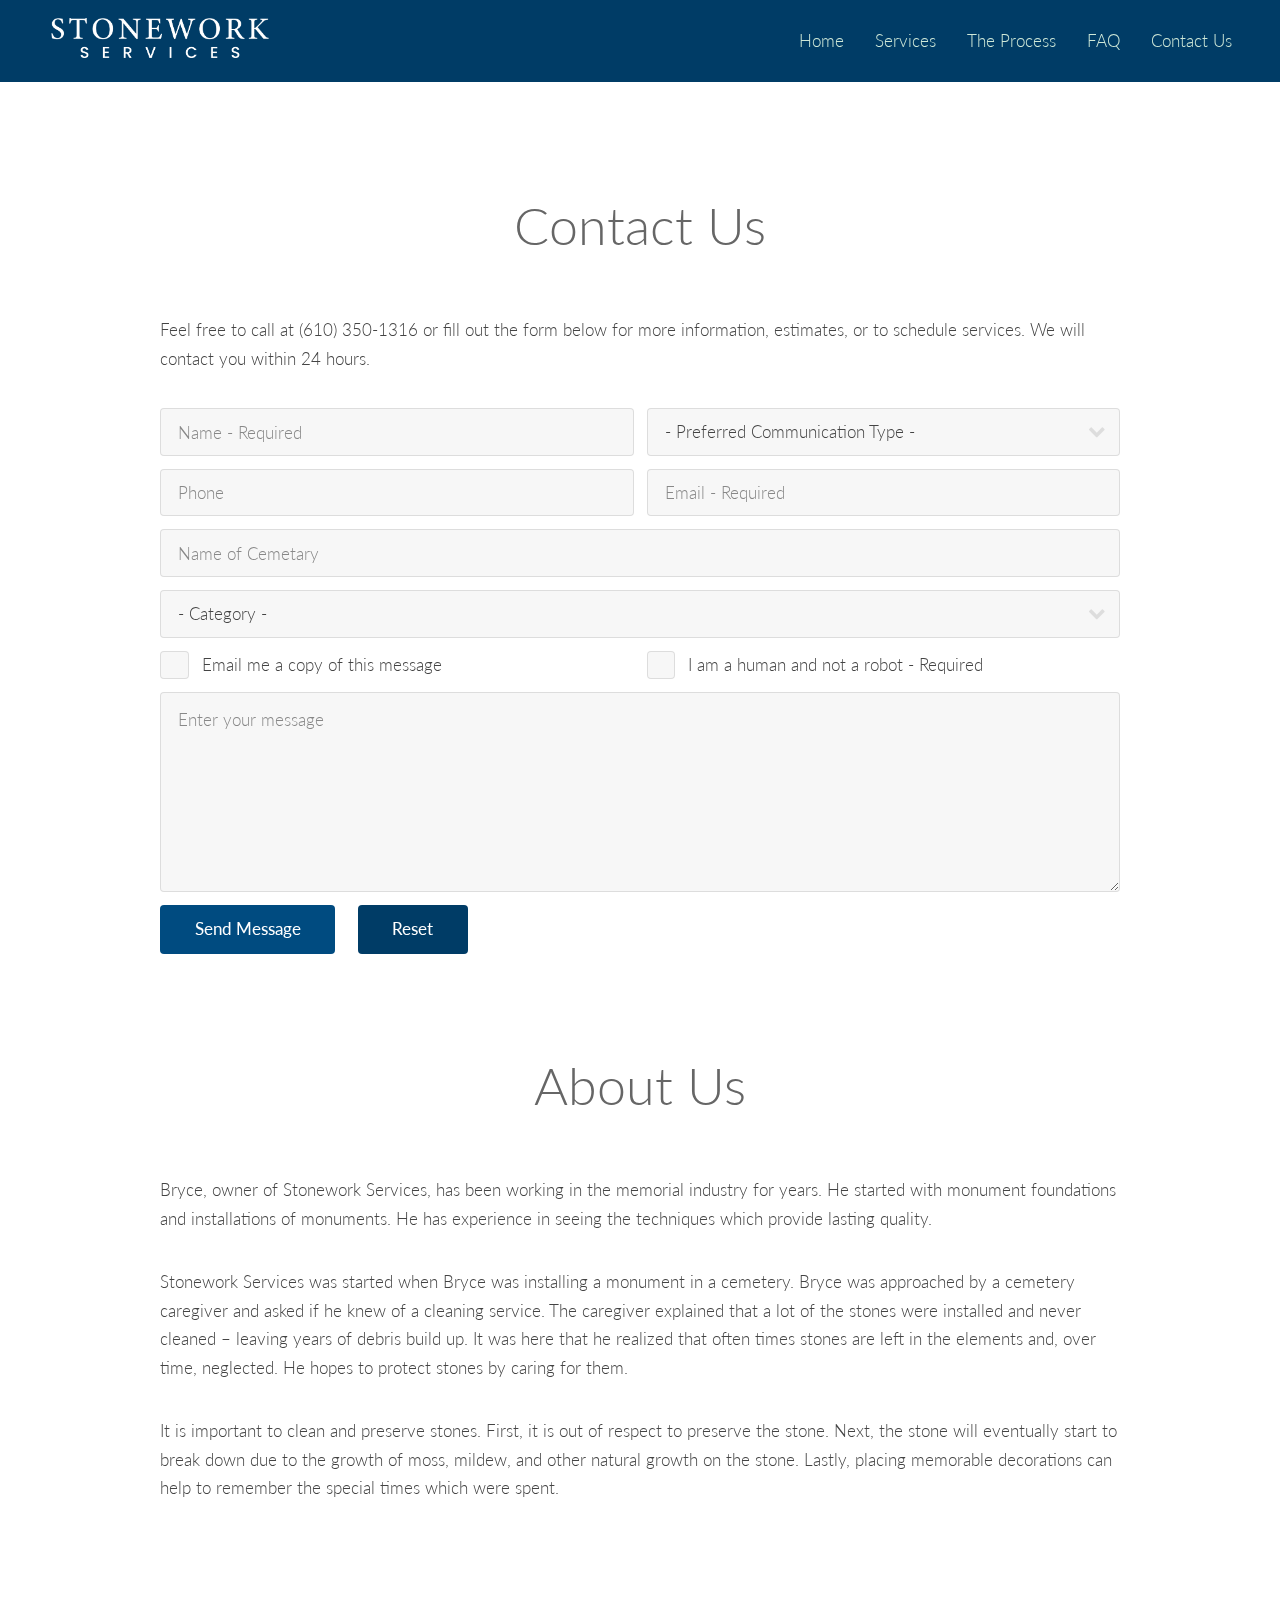
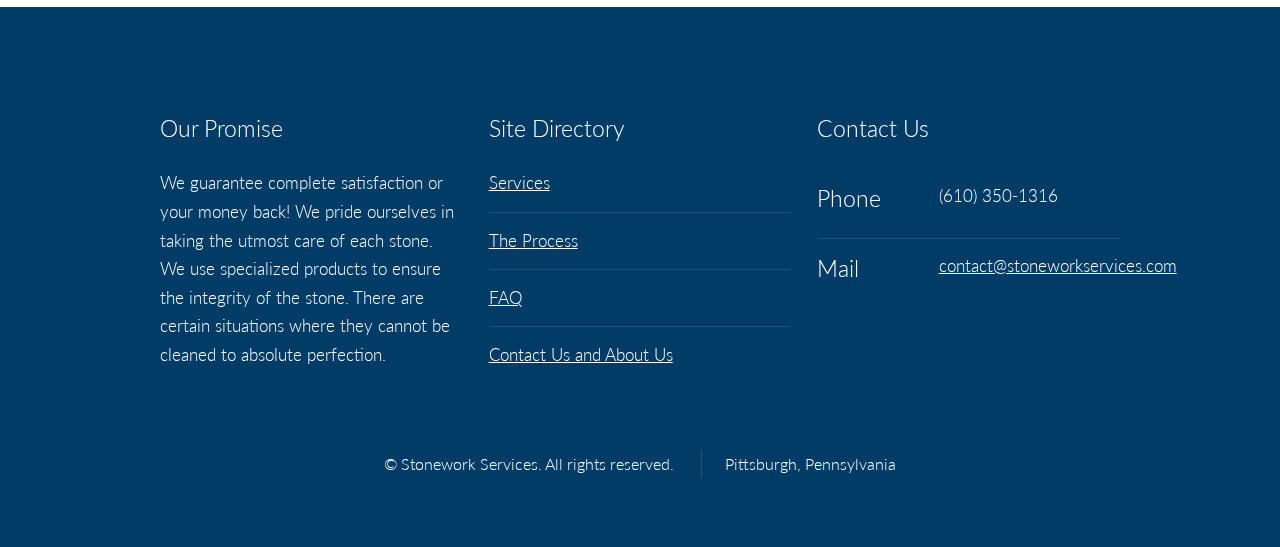
==== contact.html @ 30cb2e9d "Update contact.html" ====
<!DOCTYPE html>
<!--
	Interphase by TEMPLATED
	templated.co @templatedco
	Released for free under the Creative Commons Attribution 3.0 license (templated.co/license)
-->
<html lang="en">
	<head>
		<meta charset="UTF-8">
		<title>Stonework Services</title>
		<meta http-equiv="content-type" content="text/html; charset=utf-8" />
		<meta name="description" content="" />
		<meta name="keywords" content="" />
		<!--[if lte IE 8]><script src="css/ie/html5shiv.js"></script><![endif]-->
		<script src="js/jquery.min.js"></script>
		<script src="js/skel.min.js"></script>
		<script src="js/skel-layers.min.js"></script>
		<script src="js/init.js"></script>
		<noscript>
			<link rel="stylesheet" href="css/skel.css" />
			<link rel="stylesheet" href="css/style.css" />
			<link rel="stylesheet" href="css/style-xlarge.css" />
		</noscript>
		<!--[if lte IE 8]><link rel="stylesheet" href="css/ie/v8.css" /><![endif]-->
		
		<link rel="apple-touch-icon" sizes="180x180" href="/apple-touch-icon.png">
		<link rel="icon" type="image/png" sizes="32x32" href="/favicon-32x32.png">
		<link rel="icon" type="image/png" sizes="16x16" href="/favicon-16x16.png">
		<link rel="manifest" href="/site.webmanifest">
		<link rel="mask-icon" href="/safari-pinned-tab.svg" color="#5bbad5">
		<meta name="msapplication-TileColor" content="#da532c">
		<meta name="theme-color" content="#666666">
		
	</head>
	<body>

		<!-- Header -->
			<header id="header">
				<img class="image header" src="images/logo.png" alt="" />
				<nav id="nav">
					<ul>
						<li><a href="index.html">Home</a></li>
						<li><a href="services.html">Services</a></li>
						<li><a href="theprocess.html">The Process</a></li>
						<li><a href="faq.html">FAQ</a></li>
						<li><a href="contact.html">Contact Us</a></li>
					</ul>
				</nav>
			</header>


		<!-- Main -->
			<section id="main" class="wrapper">
				<div class="container">

					<header class="major">
						<h2>Contact Us</h2>
					</header>
					
					<p>Feel free to call at (610) 350-1316 or fill out the form below for more information, estimates, or to schedule services. We will contact you within 24 hours.</p>

					<section>
							<form action="https://submit-form.com/T52krwgD38Cz8SvROWW5u" method="POST">
								<input
									type="hidden"
									name="_redirect"
									value="http://stoneworkservices.com/formsubmit.html"
								</>
								<div class="row uniform 50%">
									<div class="6u 12u$(xsmall)">
										<input type="text" name="name" id="name" value="" placeholder="Name - Required" required>
									</div>
									<div class="6u 12u$(xsmall)">
										<div class="select-wrapper">
											<select name="contactselect" id="contactselect">
												<option value="">- Preferred Communication Type -</option>
												<option value="1">Phone</option>
												<option value="1">Email</option>
											</select>
										</div>
									</div>
									<div class="6u 12u$(xsmall)">
										<input type="text" name="phone" id="phone" value="" placeholder="Phone"/>
									</div>
									<div class="6u$ 12u$(xsmall)">
										<input type="email" name="email" id="email" value="" placeholder="Email - Required" required>
									</div>
									<div class="12u$">
										<input type="text" name="location" id="location" value="" placeholder="Name of Cemetary">
									</div>
									<div class="12u$">
										<div class="select-wrapper">
											<select name="category" id="category">
												<option value="">- Category -</option>
												<option value="General Cleaning">General Cleaning</option>
												<option value="General Cleaning and Maintenance">Marker and Flag</option>
												<option value="Decorative">Stick Flag Installation</option>
												<option value="Veteran Special">Flower Decoration</option>
												<option value="Veteran Special">Cemetary Cleaning Services</option>
												<option value="Other">Other</option>
											</select>
										</div>
									</div>
									<div class="6u 12u$(small)">
										<input type="checkbox" id="copy" name="copy">
										<label for="copy">Email me a copy of this message</label>
									</div>
									<div class="6u$ 12u$(small)">
										<input type="checkbox" id="human" name="human" required>
										<label for="human">I am a human and not a robot - Required</label>
									</div>
									<div class="12u$">
										<textarea name="message" id="message" placeholder="Enter your message" rows="6"></textarea>
									</div>
									<div class="12u$">
										<ul class="actions">
											<li><input type="submit" value="Send Message" class="special" /></li>
											<li><input type="reset" value="Reset" /></li>
										</ul>
									</div>
								</div>
							</form>
						</section>
					
					<br><br>
					
					<header class="major">
						<h2>About Us</h2>
					</header>
					
					<p>Bryce, owner of Stonework Services, has been working in the memorial industry for years. He started with monument foundations and installations of monuments. He has experience in seeing the techniques which provide lasting quality.</p>
					<p>Stonework Services was started when Bryce was installing a monument in a cemetery. Bryce was approached by a cemetery caregiver and asked if he knew of a cleaning service. The caregiver explained that a lot of the stones were installed and never cleaned – leaving years of debris build up. It was here that he realized that often times stones are left in the elements and, over time, neglected. He hopes to protect stones by caring for them.</p>
					<p>It is important to clean and preserve stones. First, it is out of respect to preserve the stone. Next, the stone will eventually start to break down due to the growth of moss, mildew, and other natural growth on the stone. Lastly, placing memorable decorations can help to remember the special times which were spent.</p>
				</div>
			</section>

		<!-- Footer -->
			<footer id="footer">
				<div class="container">
					<div class="row">
						<section class="4u 6u(medium) 12u$(small)">
							<h3>Our Promise</h3>
							<p>We guarantee complete satisfaction or your money back! We pride ourselves in taking the utmost care of each stone. We use specialized products to ensure the integrity of the stone. There are certain situations where they cannot be cleaned to absolute perfection.</p>
						</section>
						<section class="4u 6u$(medium) 12u$(small)">
							<h3>Site Directory</h3>
							<ul class="alt">
								<li><a href="services.html">Services</a></li>
								<li><a href="theprocess.html">The Process</a></li>
								<li><a href="faq.html">FAQ</a></li>
								<li><a href="contact.html">Contact Us and About Us</a></li>
							</ul>
						</section>
						<section class="4u$ 12u$(medium) 12u$(small)">
							<h3>Contact Us</h3>
							<ul class="tabular">
								<li>
									<h3>Phone</h3>
									(610) 350-1316
								</li>							
								<li>
									<h3>Mail</h3>
									<a href="#">contact@stoneworkservices.com</a>
								</li>
							</ul>
						</section>
					</div>
					<ul class="copyright">
						<li>&copy; Stonework Services. All rights reserved.</li>
						<li>Pittsburgh, Pennsylvania</li>
					</ul>
				</div>
			</footer>

	</body>
</html>
---- css/skel.css ----
/* Resets (http://meyerweb.com/eric/tools/css/reset/ | v2.0 | 20110126 | License: none (public domain)) */

	html,body,div,span,applet,object,iframe,h1,h2,h3,h4,h5,h6,p,blockquote,pre,a,abbr,acronym,address,big,cite,code,del,dfn,em,img,ins,kbd,q,s,samp,small,strike,strong,sub,sup,tt,var,b,u,i,center,dl,dt,dd,ol,ul,li,fieldset,form,label,legend,table,caption,tbody,tfoot,thead,tr,th,td,article,aside,canvas,details,embed,figure,figcaption,footer,header,hgroup,menu,nav,output,ruby,section,summary,time,mark,audio,video{margin:0;padding:0;border:0;font-size:100%;font:inherit;vertical-align:baseline;}article,aside,details,figcaption,figure,footer,header,hgroup,menu,nav,section{display:block;}body{line-height:1;}ol,ul{list-style:none;}blockquote,q{quotes:none;}blockquote:before,blockquote:after,q:before,q:after{content:'';content:none;}table{border-collapse:collapse;border-spacing:0;}body{-webkit-text-size-adjust:none}

/* Box Model */

	*, *:before, *:after {
		-moz-box-sizing: border-box;
		-webkit-box-sizing: border-box;
		box-sizing: border-box;
	}

/* Container */

	body {
		/* min-width: (containers) */
		min-width: 1200px;
	}

	.container {
		margin-left: auto;
		margin-right: auto;

		/* width: (containers) */
		width: 1200px;
	}

	/* Modifiers */

		/* 125% */
			.container.\31 25\25 {
				width: 100%;

				/* max-width: (containers * 1.25) */
				max-width: 1500px;

				/* min-width: (containers) */
				min-width: 1200px;
			}

		/* 75% */
			.container.\37 5\25 {

				/* width: (containers * 0.75) */
				width: 900px;

			}

		/* 50% */
			.container.\35 0\25 {

				/* width: (containers * 0.50) */
				width: 600px;

			}

		/* 25% */
			.container.\32 5\25 {

				/* width: (containers * 0.25) */
				width: 300px;

			}

/* Grid */

	.row {
		border-bottom: solid 1px transparent;
	}

	.row > * {
		float: left;
	}

	.row:after, .row:before {
		content: '';
		display: block;
		clear: both;
		height: 0;
	}

	.row.uniform > * > :first-child {
		margin-top: 0;
	}

	.row.uniform > * > :last-child {
		margin-bottom: 0;
	}

	/* Gutters */

		/* Normal */

			.row > * {
				/* padding: (gutters.horizontal) 0 0 (gutters.vertical) */
				padding: 0 0 0 2em;
			}

			.row {
				/* margin: -(gutters.horizontal) 0 0 -(gutters.vertical) */
				margin: 0 0 0 -2em;
			}

			.row.uniform > * {
				/* padding: (gutters.vertical) 0 0 (gutters.vertical) */
				padding: 2em 0 0 2em;
			}

			.row.uniform {
				/* margin: -(gutters.vertical) 0 0 -(gutters.vertical) */
				margin: -2em 0 0 -2em;
			}

		/* 200% */

			.row.\32 00\25 > * {
				/* padding: (gutters.horizontal) 0 0 (gutters.vertical) */
				padding: 0 0 0 4em;
			}

			.row.\32 00\25 {
				/* margin: -(gutters.horizontal) 0 0 -(gutters.vertical) */
				margin: 0 0 0 -4em;
			}

			.row.uniform.\32 00\25 > * {
				/* padding: (gutters.vertical) 0 0 (gutters.vertical) */
				padding: 4em 0 0 4em;
			}

			.row.uniform.\32 00\25 {
				/* margin: -(gutters.vertical) 0 0 -(gutters.vertical) */
				margin: -4em 0 0 -4em;
			}

		/* 150% */

			.row.\31 50\25 > * {
				/* padding: (gutters.horizontal) 0 0 (gutters.vertical) */
				padding: 0 0 0 1.5em;
			}

			.row.\31 50\25 {
				/* margin: -(gutters.horizontal) 0 0 -(gutters.vertical) */
				margin: 0 0 0 -1.5em;
			}

			.row.uniform.\31 50\25 > * {
				/* padding: (gutters.vertical) 0 0 (gutters.vertical) */
				padding: 1.5em 0 0 1.5em;
			}

			.row.uniform.\31 50\25 {
				/* margin: -(gutters.vertical) 0 0 -(gutters.vertical) */
				margin: -1.5em 0 0 -1.5em;
			}

		/* 50% */

			.row.\35 0\25 > * {
				/* padding: (gutters.horizontal) 0 0 (gutters.vertical) */
				padding: 0 0 0 1em;
			}

			.row.\35 0\25 {
				/* margin: -(gutters.horizontal) 0 0 -(gutters.vertical) */
				margin: 0 0 0 -1em;
			}

			.row.uniform.\35 0\25 > * {
				/* padding: (gutters.vertical) 0 0 (gutters.vertical) */
				padding: 1em 0 0 1em;
			}

			.row.uniform.\35 0\25 {
				/* margin: -(gutters.vertical) 0 0 -(gutters.vertical) */
				margin: -1em 0 0 -1em;
			}

		/* 25% */

			.row.\32 5\25 > * {
				/* padding: (gutters.horizontal) 0 0 (gutters.vertical) */
				padding: 0 0 0 0.5em;
			}

			.row.\32 5\25 {
				/* margin: -(gutters.horizontal) 0 0 -(gutters.vertical) */
				margin: 0 0 0 -0.5em;
			}

			.row.uniform.\32 5\25 > * {
				/* padding: (gutters.vertical) 0 0 (gutters.vertical) */
				padding: 0.5em 0 0 0.5em;
			}

			.row.uniform.\32 5\25 {
				/* margin: -(gutters.vertical) 0 0 -(gutters.vertical) */
				margin: -0.5em 0 0 -0.5em;
			}

		/* 0% */

			.row.\30 \25 > * {
				/* padding: (gutters.horizontal) 0 0 (gutters.vertical) */
				padding: 0;
			}

			.row.\30 \25 {
				/* margin: -(gutters.horizontal) 0 0 -(gutters.vertical) */
				margin: 0;
			}

	/* Cells */

		.\31 2u, .\31 2u\24, .\31 2u\28 1\29, .\31 2u\24\28 1\29 { width: 100%; clear: none; }
		.\31 1u, .\31 1u\24, .\31 1u\28 1\29, .\31 1u\24\28 1\29 { width: 91.6666666667%; clear: none; }
		.\31 0u, .\31 0u\24, .\31 0u\28 1\29, .\31 0u\24\28 1\29 { width: 83.3333333333%; clear: none; }
		.\39 u, .\39 u\24, .\39 u\28 1\29, .\39 u\24\28 1\29 { width: 75%; clear: none; }
		.\38 u, .\38 u\24, .\38 u\28 1\29, .\38 u\24\28 1\29 { width: 66.6666666667%; clear: none; }
		.\37 u, .\37 u\24, .\37 u\28 1\29, .\37 u\24\28 1\29 { width: 58.3333333333%; clear: none; }
		.\36 u, .\36 u\24, .\36 u\28 1\29, .\36 u\24\28 1\29 { width: 50%; clear: none; }
		.\35 u, .\35 u\24, .\35 u\28 1\29, .\35 u\24\28 1\29 { width: 41.6666666667%; clear: none; }
		.\34 u, .\34 u\24, .\34 u\28 1\29, .\34 u\24\28 1\29 { width: 33.3333333333%; clear: none; }
		.\33 u, .\33 u\24, .\33 u\28 1\29, .\33 u\24\28 1\29 { width: 25%; clear: none; }
		.\32 u, .\32 u\24, .\32 u\28 1\29, .\32 u\24\28 1\29 { width: 16.6666666667%; clear: none; }
		.\31 u, .\31 u\24, .\31 u\28 1\29, .\31 u\24\28 1\29 { width: 8.3333333333%; clear: none; }

		.\31 2u\24 + *, .\31 2u\24\28 1\29 + *,
		.\31 1u\24 + *, .\31 1u\24\28 1\29 + *,
		.\31 0u\24 + *, .\31 0u\24\28 1\29 + *,
		.\39 u\24 + *, .\39 u\24\28 1\29 + *,
		.\38 u\24 + *, .\38 u\24\28 1\29 + *,
		.\37 u\24 + *, .\37 u\24\28 1\29 + *,
		.\36 u\24 + *, .\36 u\24\28 1\29 + *,
		.\35 u\24 + *, .\35 u\24\28 1\29 + *,
		.\34 u\24 + *, .\34 u\24\28 1\29 + *,
		.\33 u\24 + *, .\33 u\24\28 1\29 + *,
		.\32 u\24 + *, .\32 u\24\28 1\29 + *,
		.\31 u\24  + *,  .\31 u\24\28 1\29 + * {
			clear: left;
		}

		.\-11u { margin-left: 91.6666666667% }
		.\-10u { margin-left: 83.3333333333% }
		.\-9u { margin-left: 75% }
		.\-8u { margin-left: 66.6666666667% }
		.\-7u { margin-left: 58.3333333333% }
		.\-6u { margin-left: 50% }
		.\-5u { margin-left: 41.6666666667% }
		.\-4u { margin-left: 33.3333333333% }
		.\-3u { margin-left: 25% }
		.\-2u { margin-left: 16.6666666667% }
		.\-1u { margin-left: 8.3333333333% }
---- css/style.css ----
@charset "UTF-8";
@import url(font-awesome.min.css);
@import url("http://fonts.googleapis.com/css?family=Lato:300,400");

/*
	Interphase by TEMPLATED
	templated.co @templatedco
	Released for free under the Creative Commons Attribution 3.0 license (templated.co/license)
*/

/* Basic */

	html {
		scroll-behavior: smooth;
	} 
	
	body {
		background: #fff;
	}

	body, input, select, textarea {
		color: #444;
		font-family: "Lato", Helvetica, sans-serif;
		font-size: 15pt;
		font-weight: 300;
		line-height: 1.65em;
	}

	a {
		color: #ffffff;
		text-decoration: underline;
		font-weight: 300;
		
	}

		a:hover {
			text-decoration: none;
		}

	strong, b {
		color: #666;
		font-weight: 400;
	}

	em, i {
		font-style: italic;
	}

	p {
		margin: 0 0 2em 0;
	}

	h1, h2, h3, h4, h5, h6 {
		color: #666;
		font-weight: 300;
		line-height: 1em;
		margin: 0 0 1em 0;
	}

		h1 a, h2 a, h3 a, h4 a, h5 a, h6 a {
			color: inherit;
			text-decoration: none;
		}

	h2 {
		font-size: 1.75em;
		line-height: 1.5em;
	}

	h3 {
		font-size: 1.35em;
		line-height: 1.5em;
	}

	h4 {
		font-size: 1.1em;
		line-height: 1.5em;
	}

	h5 {
		font-size: 0.9em;
		line-height: 1.5em;
	}

	h6 {
		font-size: 0.7em;
		line-height: 1.5em;
	}

	sub {
		font-size: 0.8em;
		position: relative;
		top: 0.5em;
	}

	sup {
		font-size: 0.8em;
		position: relative;
		top: -0.5em;
	}

	hr {
		border: 0;
		border-bottom: medium 1px rgba(144, 144, 144, 0.25);
		margin: 2em 0;
	}

		hr.major {
			margin: 3em 0;
		}

	blockquote {
		border-left: solid 4px rgba(144, 144, 144, 0.25);
		font-style: italic;
		margin: 0 0 2em 0;
		padding: 0.5em 0 0.5em 2em;
	}

	code {
		background: rgba(144, 144, 144, 0.075);
		border-radius: 4px;
		border: solid 1px rgba(144, 144, 144, 0.25);
		font-family: "Courier New", monospace;
		font-size: 0.9em;
		margin: 0 0.25em;
		padding: 0.25em 0.65em;
	}

	pre {
		-webkit-overflow-scrolling: touch;
		font-family: "Courier New", monospace;
		font-size: 0.9em;
		margin: 0 0 2em 0;
	}

		pre code {
			display: block;
			line-height: 1.75em;
			padding: 1em 1.5em;
			overflow-x: auto;
		}

	.align-left {
		text-align: left;
	}

	.align-center {
		text-align: center;
	}

	.align-right {
		text-align: right;
	}
	

/* Section/Article */

	section.special, article.special {
		text-align: center;
	}

	header p {
		position: relative;
		margin: 0 0 1.5em 0;
	}

	header h2 + p {
		font-size: 1.25em;
		margin-top: -1em;
		line-height: 1.5em;
	}

	header h3 + p {
		font-size: 1.1em;
		margin-top: -0.8em;
		line-height: 1.5em;
	}

	header h4 + p,
	header h5 + p,
	header h6 + p {
		font-size: 0.9em;
		margin-top: -0.6em;
		line-height: 1.5em;
	}

	header.major {
		text-align: center;
		margin-bottom: 3em;
	}

		header.major h2 {
			font-size: 3em;
		}

		header.major p {
			border-top: medium double rgba(144, 144, 144, 0.25);
			display: inline-block;
			padding: 2em 2em 0 2em;
		}

/* Form */

	form {
		margin: 0 0 2em 0;
	}

	label {
		color: #666;
		display: block;
		font-size: 0.9em;
		font-weight: 400;
		margin: 0 0 1em 0;
	}

	input[type="text"],
	input[type="password"],
	input[type="email"],
	select,
	textarea {
		-moz-appearance: none;
		-webkit-appearance: none;
		-o-appearance: none;
		-ms-appearance: none;
		appearance: none;
		background: rgba(144, 144, 144, 0.075);
		border-radius: 4px;
		border: none;
		border: solid 1px rgba(144, 144, 144, 0.25);
		color: inherit;
		display: block;
		outline: 0;
		padding: 0 1em;
		text-decoration: none;
		width: 100%;
	}

		input[type="text"]:invalid,
		input[type="password"]:invalid,
		input[type="email"]:invalid,
		select:invalid,
		textarea:invalid {
			box-shadow: none;
		}

		input[type="text"]:focus,
		input[type="password"]:focus,
		input[type="email"]:focus,
		select:focus,
		textarea:focus {
			border-color: #003c66;
			box-shadow: 0 0 0 1px #003c66;
		}

	.select-wrapper {
		text-decoration: none;
		display: block;
		position: relative;
	}

		.select-wrapper:before {
			content: "";
			-moz-osx-font-smoothing: grayscale;
			-webkit-font-smoothing: antialiased;
			font-family: FontAwesome;
			font-style: normal;
			font-weight: normal;
			text-transform: none !important;
		}

		.select-wrapper:before {
			color: rgba(144, 144, 144, 0.25);
			display: block;
			height: 2.75em;
			line-height: 2.75em;
			pointer-events: none;
			position: absolute;
			right: 0;
			text-align: center;
			top: 0;
			width: 2.75em;
		}

		.select-wrapper select::-ms-expand {
			display: none;
		}

	input[type="text"],
	input[type="password"],
	input[type="email"],
	select {
		height: 2.75em;
	}

	textarea {
		padding: 0.75em 1em;
	}

	input[type="checkbox"],
	input[type="radio"] {
		-moz-appearance: none;
		-webkit-appearance: none;
		-o-appearance: none;
		-ms-appearance: none;
		appearance: none;
		display: block;
		float: left;
		margin-right: -2em;
		opacity: 0;
		width: 1em;
		z-index: -1;
	}

		input[type="checkbox"] + label,
		input[type="radio"] + label {
			text-decoration: none;
			color: #444;
			cursor: pointer;
			display: inline-block;
			font-size: 1em;
			font-weight: 300;
			padding-left: 2.4em;
			padding-right: 0.75em;
			position: relative;
		}

			input[type="checkbox"] + label:before,
			input[type="radio"] + label:before {
				-moz-osx-font-smoothing: grayscale;
				-webkit-font-smoothing: antialiased;
				font-family: FontAwesome;
				font-style: normal;
				font-weight: normal;
				text-transform: none !important;
			}

			input[type="checkbox"] + label:before,
			input[type="radio"] + label:before {
				background: rgba(144, 144, 144, 0.075);
				border-radius: 4px;
				border: solid 1px rgba(144, 144, 144, 0.25);
				content: '';
				display: inline-block;
				height: 1.65em;
				left: 0;
				line-height: 1.58125em;
				position: absolute;
				text-align: center;
				top: 0;
				width: 1.65em;
			}

		input[type="checkbox"]:checked + label:before,
		input[type="radio"]:checked + label:before {
			background: #004b80;
			border-color: #004b80;
			color: #ffffff;
			content: '\f00c';
		}

		input[type="checkbox"]:focus + label:before,
		input[type="radio"]:focus + label:before {
			border-color: #003c66;
			box-shadow: 0 0 0 1px #003c66;
		}

	input[type="checkbox"] + label:before {
		border-radius: 4px;
	}

	input[type="radio"] + label:before {
		border-radius: 100%;
	}

	::-webkit-input-placeholder {
		color: #888 !important;
		opacity: 1.0;
	}

	:-moz-placeholder {
		color: #888 !important;
		opacity: 1.0;
	}

	::-moz-placeholder {
		color: #888 !important;
		opacity: 1.0;
	}

	:-ms-input-placeholder {
		color: #888 !important;
		opacity: 1.0;
	}

	.formerize-placeholder {
		color: #888 !important;
		opacity: 1.0;
	}

/* Box */

	.box {
		border-radius: 4px;
		border: solid 1px rgba(144, 144, 144, 0.25);
		margin-bottom: 2em;
		padding: 1.5em;
	}

		.box > :last-child,
		.box > :last-child > :last-child,
		.box > :last-child > :last-child > :last-child {
			margin-bottom: 0;
		}

		.box.alt {
			border: 0;
			border-radius: 0;
			padding: 0;
		}

/* Icon */

	.icon {
		text-decoration: none;
		border-bottom: none;
		position: relative;
	}

		.icon:before {
			-moz-osx-font-smoothing: grayscale;
			-webkit-font-smoothing: antialiased;
			font-family: FontAwesome;
			font-style: normal;
			font-weight: normal;
			text-transform: none !important;
		}

		.icon > .label {
			display: none;
		}

		.icon.rounded {
			border-radius: 100%;
			border: 1px solid #4dac71;
			display: inline-block;
			height: 2em;
			line-height: 2em;
			text-align: center;
			width: 2em;
		}

			.icon.rounded.big {
				font-size: 3.5em;
			}

/* Image */

	.image {
		border-radius: 4px;
		border: 0;
		display: inline-block;
		position: relative;
	}

		.image img {
			border-radius: 4px;
			display: block;
		}

		.image.left {
			float: left;
			padding: 0 1.5em 1em 0;
			top: 0.25em;
		}

		.image.right {
			float: right;
			padding: 0 0 1em 1.5em;
			top: 0.25em;
		}

		.image.left, .image.right {
			max-width: 40%;
		}

			.image.left img, .image.right img {
				width: 100%;
			}

		.image.fit {
			display: block;
			margin: 0 0 2em 0;
			width: 100%;
		}

			.image.fit img {
				width: 100%;
			}
			
		.image.header {
			float: left;
			top: 2vh;
			width: 25%;
		}
		
		.image.logo {
			width: 40%;
			margin: -10em 0 0 0;
		}
		
		.image.fit2 {
			display: block;
			margin: 0 0 2em 0;
			width: 100%;
		}
		
					.image.fit2 img {
				width: 60%;
			}


/* List */

	ol {
		list-style: decimal;
		margin: 0 0 2em 0;
		padding-left: 1.25em;
	}

		ol li {
			padding-left: 0.25em;
		}

	ul {
		list-style: disc;
		margin: 0 0 2em 0;
		padding-left: 1em;
	}

		ul li {
			padding-left: 0.5em;
		}

		ul.alt {
			list-style: none;
			padding-left: 0;
		}

			ul.alt li {
				border-top: solid 1px rgba(144, 144, 144, 0.25);
				padding: 0.8em 0;
			}

				ul.alt li:first-child {
					border-top: 0;
					padding-top: 0;
				}

		ul.icons {
			cursor: default;
			list-style: none;
			padding-left: 0;
		}

			ul.icons li {
				display: inline-block;
				padding: 0 1em 0 0;
			}

				ul.icons li:last-child {
					padding-right: 0;
				}

		ul.actions {
			cursor: default;
			list-style: none;
			padding-left: 0;
		}

			ul.actions li {
				display: inline-block;
				padding: 0 1em 0 0;
				vertical-align: middle;
			}

				ul.actions li:last-child {
					padding-right: 0;
				}

			ul.actions.small li {
				padding: 0 0.5em 0 0;
			}

			ul.actions.vertical li {
				display: block;
				padding: 1em 0 0 0;
			}

				ul.actions.vertical li:first-child {
					padding-top: 0;
				}

				ul.actions.vertical li > * {
					margin-bottom: 0;
				}

			ul.actions.vertical.small li {
				padding: 0.5em 0 0 0;
			}

				ul.actions.vertical.small li:first-child {
					padding-top: 0;
				}

			ul.actions.fit {
				display: table;
				margin-left: -1em;
				padding: 0;
				table-layout: fixed;
				width: calc(100% + 1em);
			}

				ul.actions.fit li {
					display: table-cell;
					padding: 0 0 0 1em;
				}

					ul.actions.fit li > * {
						margin-bottom: 0;
					}

				ul.actions.fit.small {
					margin-left: -0.5em;
					width: calc(100% + 0.5em);
				}

					ul.actions.fit.small li {
						padding: 0 0 0 0.5em;
					}

		ul.tabular {
			list-style: outside none none;
			padding: 0px;
		}

			ul.tabular li {
				border-top: solid 1px rgba(144, 144, 144, 0.25);
				line-height: 1.75em;
				margin: 1.5em 0px 0px;
				padding-left: 7em;
				padding-top: 12px;
				position: relative;
			}

				ul.tabular li:first-child {
					border-top: 0;
					margin-top: 0;
				}

				ul.tabular li h3 {
					left: 0px;
					position: absolute;
					text-align: center;
					top: 12px;
					vertical-align: top;
					width: 1em;
				}

	dl {
		margin: 0 0 2em 0;
	}

/* Table */

	.table-wrapper {
		-webkit-overflow-scrolling: touch;
		overflow-x: auto;
	}

	table {
		margin: 0 0 2em 0;
		width: 100%;
	}

		table tbody tr {
			border: solid 1px rgba(144, 144, 144, 0.25);
			border-left: 0;
			border-right: 0;
		}

			table tbody tr:nth-child(2n + 1) {
				background-color: rgba(144, 144, 144, 0.075);
			}

		table td {
			padding: 0.75em 0.75em;
		}

		table th {
			color: #666;
			font-size: 0.9em;
			font-weight: 400;
			padding: 0 0.75em 0.75em 0.75em;
			text-align: left;
		}

		table thead {
			border-bottom: solid 2px rgba(144, 144, 144, 0.25);
		}

		table tfoot {
			border-top: solid 2px rgba(144, 144, 144, 0.25);
		}

		table.alt {
			border-collapse: separate;
		}

			table.alt tbody tr td {
				border: solid 1px rgba(144, 144, 144, 0.25);
				border-left-width: 0;
				border-top-width: 0;
			}

				table.alt tbody tr td:first-child {
					border-left-width: 1px;
				}

			table.alt tbody tr:first-child td {
				border-top-width: 1px;
			}

			table.alt thead {
				border-bottom: 0;
			}

			table.alt tfoot {
				border-top: 0;
			}

/* Button */

	input[type="submit"],
	input[type="reset"],
	input[type="button"],
	.button {
		-moz-appearance: none;
		-webkit-appearance: none;
		-o-appearance: none;
		-ms-appearance: none;
		appearance: none;
		-moz-transition: background-color 0.2s ease-in-out, color 0.2s ease-in-out;
		-webkit-transition: background-color 0.2s ease-in-out, color 0.2s ease-in-out;
		-o-transition: background-color 0.2s ease-in-out, color 0.2s ease-in-out;
		-ms-transition: background-color 0.2s ease-in-out, color 0.2s ease-in-out;
		transition: background-color 0.2s ease-in-out, color 0.2s ease-in-out;
		background-color: #003c66;
		border-radius: 4px;
		border: 0;
		color: #ffffff !important;
		cursor: pointer;
		display: inline-block;
		font-weight: 400;
		height: 2.85em;
		line-height: 2.8em;
		padding: 0 2em;
		text-align: center;
		text-decoration: none;
		white-space: nowrap;
	}

		input[type="submit"]:hover,
		input[type="reset"]:hover,
		input[type="button"]:hover,
		.button:hover {
			background-color: #004b80;
		}

		input[type="submit"]:active,
		input[type="reset"]:active,
		input[type="button"]:active,
		.button:active {
			background-color: #003c66;
		}

		input[type="submit"].icon,
		input[type="reset"].icon,
		input[type="button"].icon,
		.button.icon {
			padding-left: 1.35em;
		}

			input[type="submit"].icon:before,
			input[type="reset"].icon:before,
			input[type="button"].icon:before,
			.button.icon:before {
				margin-right: 0.5em;
			}

		input[type="submit"].fit,
		input[type="reset"].fit,
		input[type="button"].fit,
		.button.fit {
			display: block;
			margin: 0 0 1em 0;
			width: 100%;
		}

		input[type="submit"].small,
		input[type="reset"].small,
		input[type="button"].small,
		.button.small {
			font-size: 0.8em;
		}

		input[type="submit"].big,
		input[type="reset"].big,
		input[type="button"].big,
		.button.big {
			font-size: 1.35em;
		}

		input[type="submit"].alt,
		input[type="reset"].alt,
		input[type="button"].alt,
		.button.alt {
			background-color: transparent;
			box-shadow: inset 0 0 0 2px rgba(144, 144, 144, 0.25);
			color: #666 !important;
		}

			input[type="submit"].alt:hover,
			input[type="reset"].alt:hover,
			input[type="button"].alt:hover,
			.button.alt:hover {
				background-color: rgba(144, 144, 144, 0.075);
			}

			input[type="submit"].alt:active,
			input[type="reset"].alt:active,
			input[type="button"].alt:active,
			.button.alt:active {
				background-color: rgba(144, 144, 144, 0.2);
			}

			input[type="submit"].alt.icon:before,
			input[type="reset"].alt.icon:before,
			input[type="button"].alt.icon:before,
			.button.alt.icon:before {
				color: #888;
			}

		input[type="submit"].special,
		input[type="reset"].special,
		input[type="button"].special,
		.button.special {
			background-color: #004b80;
			color: #ffffff !important;
		}

			input[type="submit"].special:hover,
			input[type="reset"].special:hover,
			input[type="button"].special:hover,
			.button.special:hover {
				background-color: #004b80;
			}

			input[type="submit"].special:active,
			input[type="reset"].special:active,
			input[type="button"].special:active,
			.button.special:active {
				background-color: #003c66;
			}

		input[type="submit"].disabled, input[type="submit"]:disabled,
		input[type="reset"].disabled,
		input[type="reset"]:disabled,
		input[type="button"].disabled,
		input[type="button"]:disabled,
		.button.disabled,
		.button:disabled {
			background-color: #444 !important;
			box-shadow: inset 0 -0.15em 0 0 rgba(0, 0, 0, 0.15);
			color: #fff !important;
			cursor: default;
			opacity: 0.25;
		}

/* Header */

	body.landing #header {
		background-color: transparent;
		left: 0;
		position: absolute;
		top: 0;
	}

	#header {
		background-color: #003c66;
		color: #ffffff;
		cursor: default;
		height: 4.75em;
		line-height: 4.75em;
		width: 100%;
		z-index: 10000;
	}

		#header h1 {
			color: #ffffff;
			height: inherit;
			left: 2.5em;
			line-height: inherit;
			margin: 0;
			padding: 0;
			position: absolute;
			top: 0;
		}

			#header h1 a {
				font-size: 1.25em;
			}

		#header nav {
			height: inherit;
			line-height: inherit;
			position: absolute;
			right: 2.75em;
			top: 0;
			vertical-align: middle;
		}

			#header nav > ul {
				list-style: none;
				margin: 0;
				padding-left: 0;
			}

				#header nav > ul > li {
					border-radius: 4px;
					display: inline-block;
					margin-left: 1.5em;
					padding-left: 0;
				}

					#header nav > ul > li a {
						-moz-transition: color 0.2s ease-in-out;
						-webkit-transition: color 0.2s ease-in-out;
						-o-transition: color 0.2s ease-in-out;
						-ms-transition: color 0.2s ease-in-out;
						transition: color 0.2s ease-in-out;
						color: #cee8d8;
						display: inline-block;
						text-decoration: none;
					}

						#header nav > ul > li a:hover {
							color: #ffffff;
						}

					#header nav > ul > li:first-child {
						margin-left: 0;
					}

					#header nav > ul > li .button {
						height: 2.25em;
						line-height: 2.25em;
						margin-bottom: 0;
						padding: 0 1em;
						position: relative;
						top: -0.075em;
						vertical-align: middle;
					}

		#header .container {
			position: relative;
		}

			#header .container h1 {
				left: 0;
			}

			#header .container nav {
				right: 0;
			}

/* Banner */

	#banner {
		background: url("images/overlay.png"), url("../images/banner.png");
		background-position: center;
		background-repeat: no-repeat;
		background-size: cover;
		color: #ffffff;
		padding: 16em 0em 14em;
		text-align: center;
	}

		#banner h2 {
			color: #ffffff;
			font-size: 3em;
			line-height: 1em;
			margin: 0 0 0.5em 0;
			padding: 0;
		}

		#banner p {
			font-size: 1.5em;
			margin: 1.5em 0 0 0;
		}

		#banner .actions {
			margin: 3em 0 0 0;
		}

		#banner .button {
			background-color: transparent;
			border: 1px solid #ffffff;
			font-weight: 400;
		}

			#banner .button:hover {
				background-color: rgba(255, 255, 255, 0.2);
			}

/* Wrapper */

	.wrapper {
		padding: 6em 0em 4em;
	}

		.wrapper.style1 {
			background-color: #003c66;
			-moz-background-image: linear-gradient(60deg, #004b80 50%, #003c66 50%);
			-webkit-background-image: linear-gradient(60deg, #004b80 50%, #003c66 50%);
			-o-background-image: linear-gradient(60deg, #004b80 50%, #003c66 50%);
			-ms-background-image: linear-gradient(60deg, #004b80 50%, #003c66 50%);
			background-image: linear-gradient(60deg, #004b80 50%, #003c66 50%);
			color: #ffffff;
		}

			.wrapper.style1 header {
				margin-bottom: 4em;
			}

			.wrapper.style1 h2 {
				color: #ffffff;
			}

			.wrapper.style1 .icon.big {
				border-color: #ffffff;
				margin-bottom: 0.5em;
			}

		.wrapper.style2 .title, .wrapper.style2 header {
			border-bottom: medium double rgba(144, 144, 144, 0.25);
			padding-bottom: 1em;
		}

		.wrapper.style2 header {
			margin-bottom: 4em;
		}

		.wrapper.style2 .feature {
			margin: 0 0 2em 0;
		}

/* Footer */

	#footer {
		background: #003c66;
		color: #ffffff;
		padding: 6em 0em 4em;
	}

		#footer h2, #footer h3, #footer h4 {
			color: #ffffff;
		}

		#footer a {
			-moz-transition: all 0.2s ease-in-out;
			-webkit-transition: all 0.2s ease-in-out;
			-o-transition: all 0.2s ease-in-out;
			-ms-transition: all 0.2s ease-in-out;
			transition: all 0.2s ease-in-out;
			color: #ffffff;
		}

			#footer a:active, #footer a:hover {
				color: #ffffff;
			}

		#footer .icons .rounded {
			border-color: #888;
			font-size: 1.5em;
		}

			#footer .icons .rounded:active, #footer .icons .rounded:hover {
				border-color: #ffffff;
			}

		#footer .copyright {
			font-size: 0.9em;
			margin: 2em 0 0 0;
			padding: 0;
			text-align: center;
		}

			#footer .copyright li {
				border-left: solid 1px rgba(144, 144, 144, 0.25);
				display: inline-block;
				list-style: none;
				margin-left: 1.5em;
				padding-left: 1.5em;
			}

				#footer .copyright li:first-child {
					border-left: 0;
					margin-left: 0;
					padding-left: 0;
				}
---- css/style-xlarge.css ----
/*
	Interphase by TEMPLATED
	templated.co @templatedco
	Released for free under the Creative Commons Attribution 3.0 license (templated.co/license)
*/

/* Basic */

	body, input, select, textarea {
		font-size: 13pt;
	}
---- css/ie/v8.css ----
/*
	Interphase by TEMPLATED
	templated.co @templatedco
	Released for free under the Creative Commons Attribution 3.0 license (templated.co/license)
*/

/* Banner */

	#banner {
		background: url("../../images/banner.jpg");
		background-size: cover;
		-ms-behavior: url("css/ie/backgroundsize.min.htc");
	}
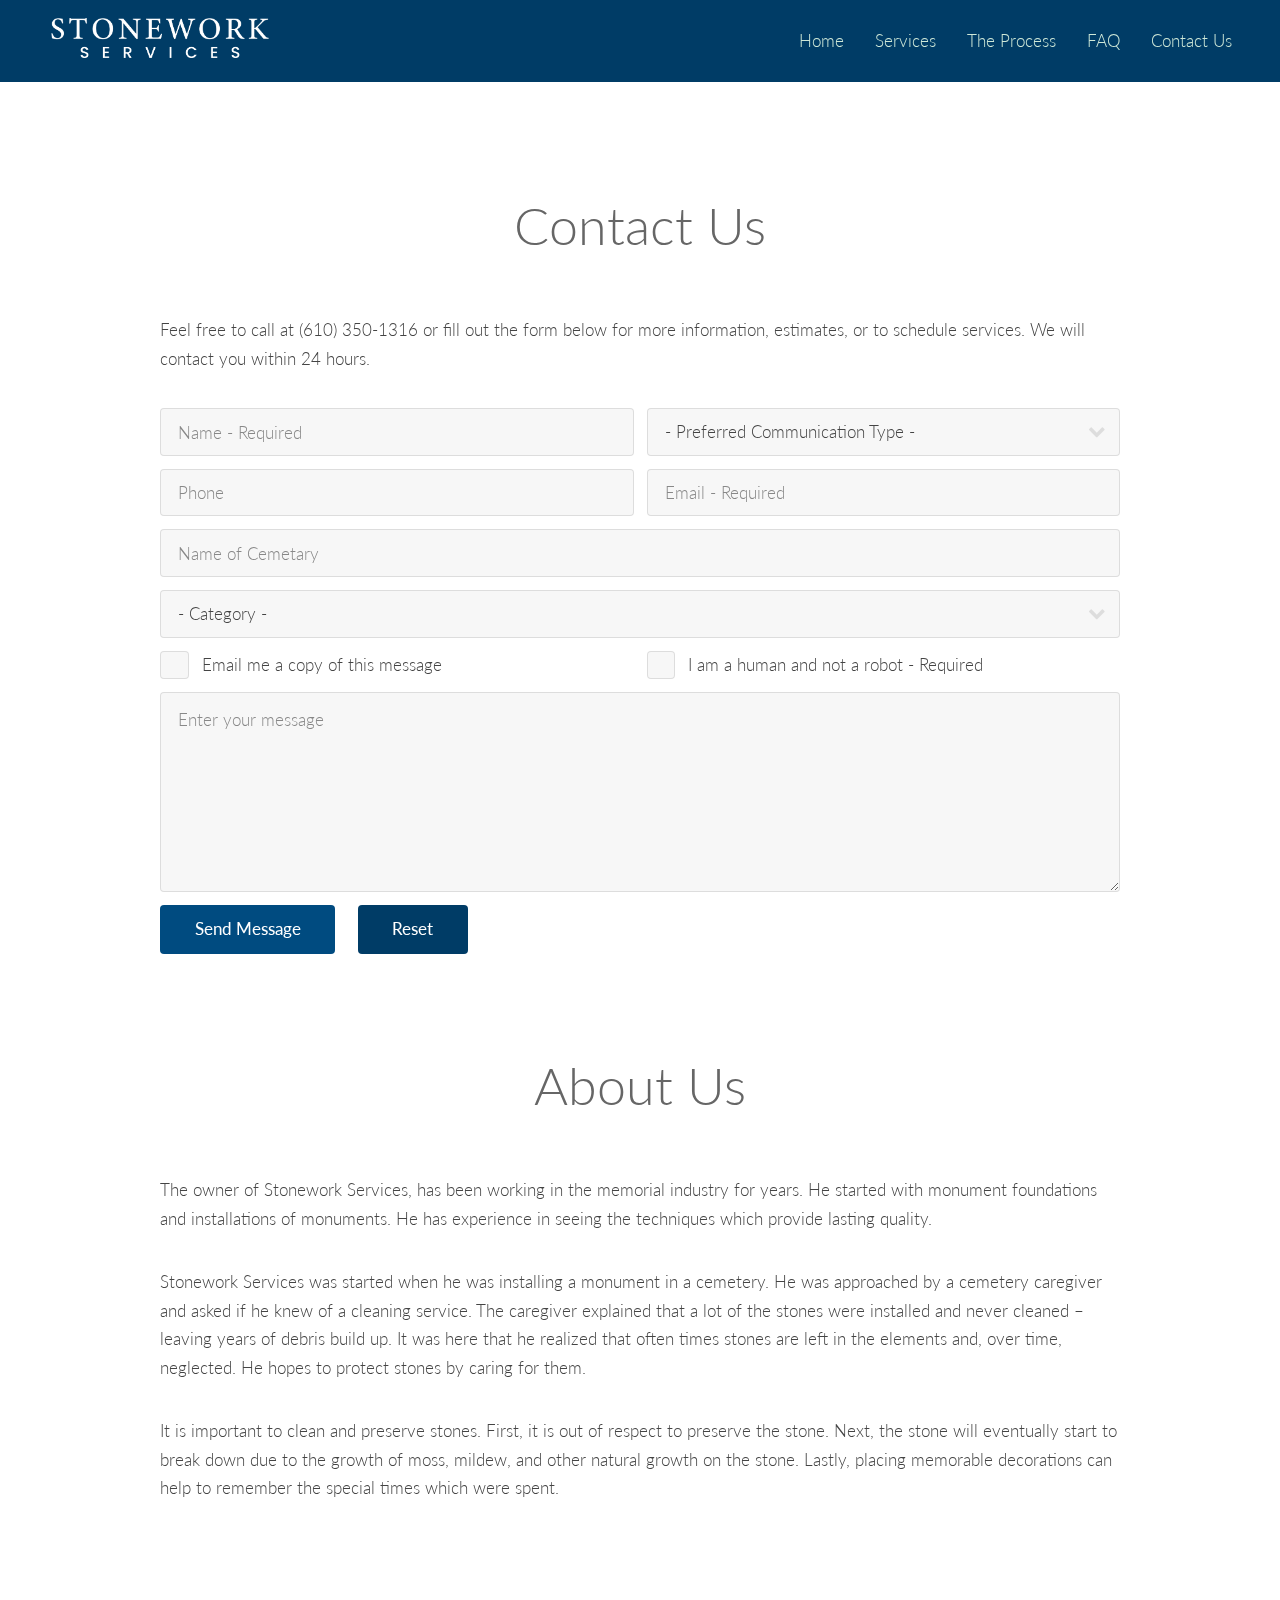
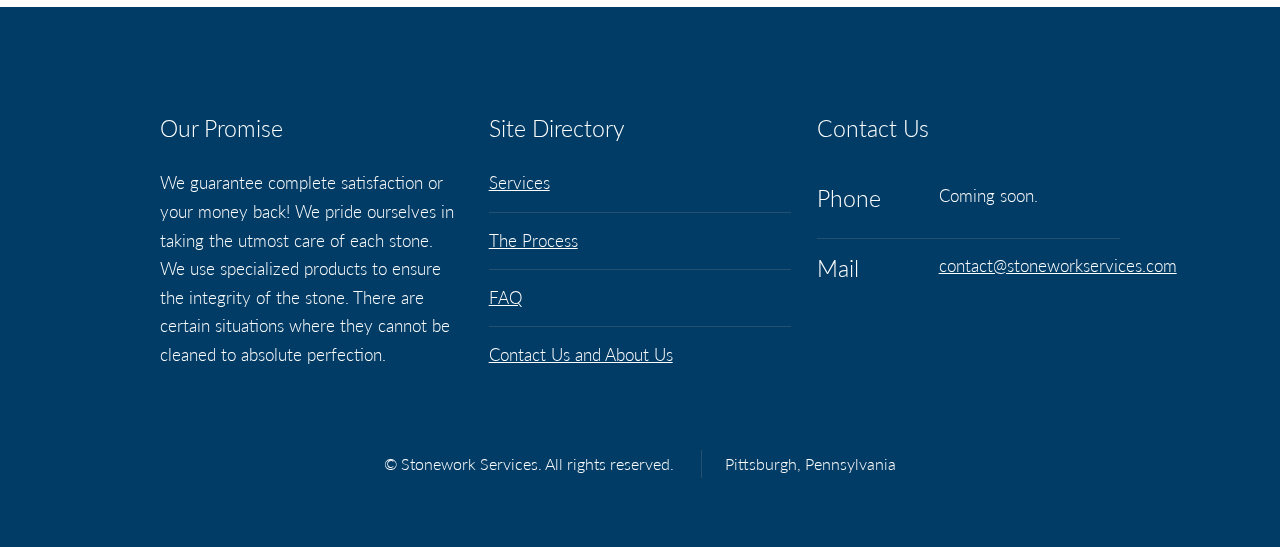
==== commit 387d73a1: "cnhbanges" ====
--- a/contact.html
+++ b/contact.html
@@ -128,8 +128,8 @@
 						<h2>About Us</h2>
 					</header>
 					
-					<p>Bryce, owner of Stonework Services, has been working in the memorial industry for years. He started with monument foundations and installations of monuments. He has experience in seeing the techniques which provide lasting quality.</p>
-					<p>Stonework Services was started when Bryce was installing a monument in a cemetery. Bryce was approached by a cemetery caregiver and asked if he knew of a cleaning service. The caregiver explained that a lot of the stones were installed and never cleaned – leaving years of debris build up. It was here that he realized that often times stones are left in the elements and, over time, neglected. He hopes to protect stones by caring for them.</p>
+					<p>The owner of Stonework Services, has been working in the memorial industry for years. He started with monument foundations and installations of monuments. He has experience in seeing the techniques which provide lasting quality.</p>
+					<p>Stonework Services was started when he was installing a monument in a cemetery. He was approached by a cemetery caregiver and asked if he knew of a cleaning service. The caregiver explained that a lot of the stones were installed and never cleaned – leaving years of debris build up. It was here that he realized that often times stones are left in the elements and, over time, neglected. He hopes to protect stones by caring for them.</p>
 					<p>It is important to clean and preserve stones. First, it is out of respect to preserve the stone. Next, the stone will eventually start to break down due to the growth of moss, mildew, and other natural growth on the stone. Lastly, placing memorable decorations can help to remember the special times which were spent.</p>
 				</div>
 			</section>
@@ -156,7 +156,7 @@
 							<ul class="tabular">
 								<li>
 									<h3>Phone</h3>
-									(610) 350-1316
+									Coming soon.
 								</li>							
 								<li>
 									<h3>Mail</h3>
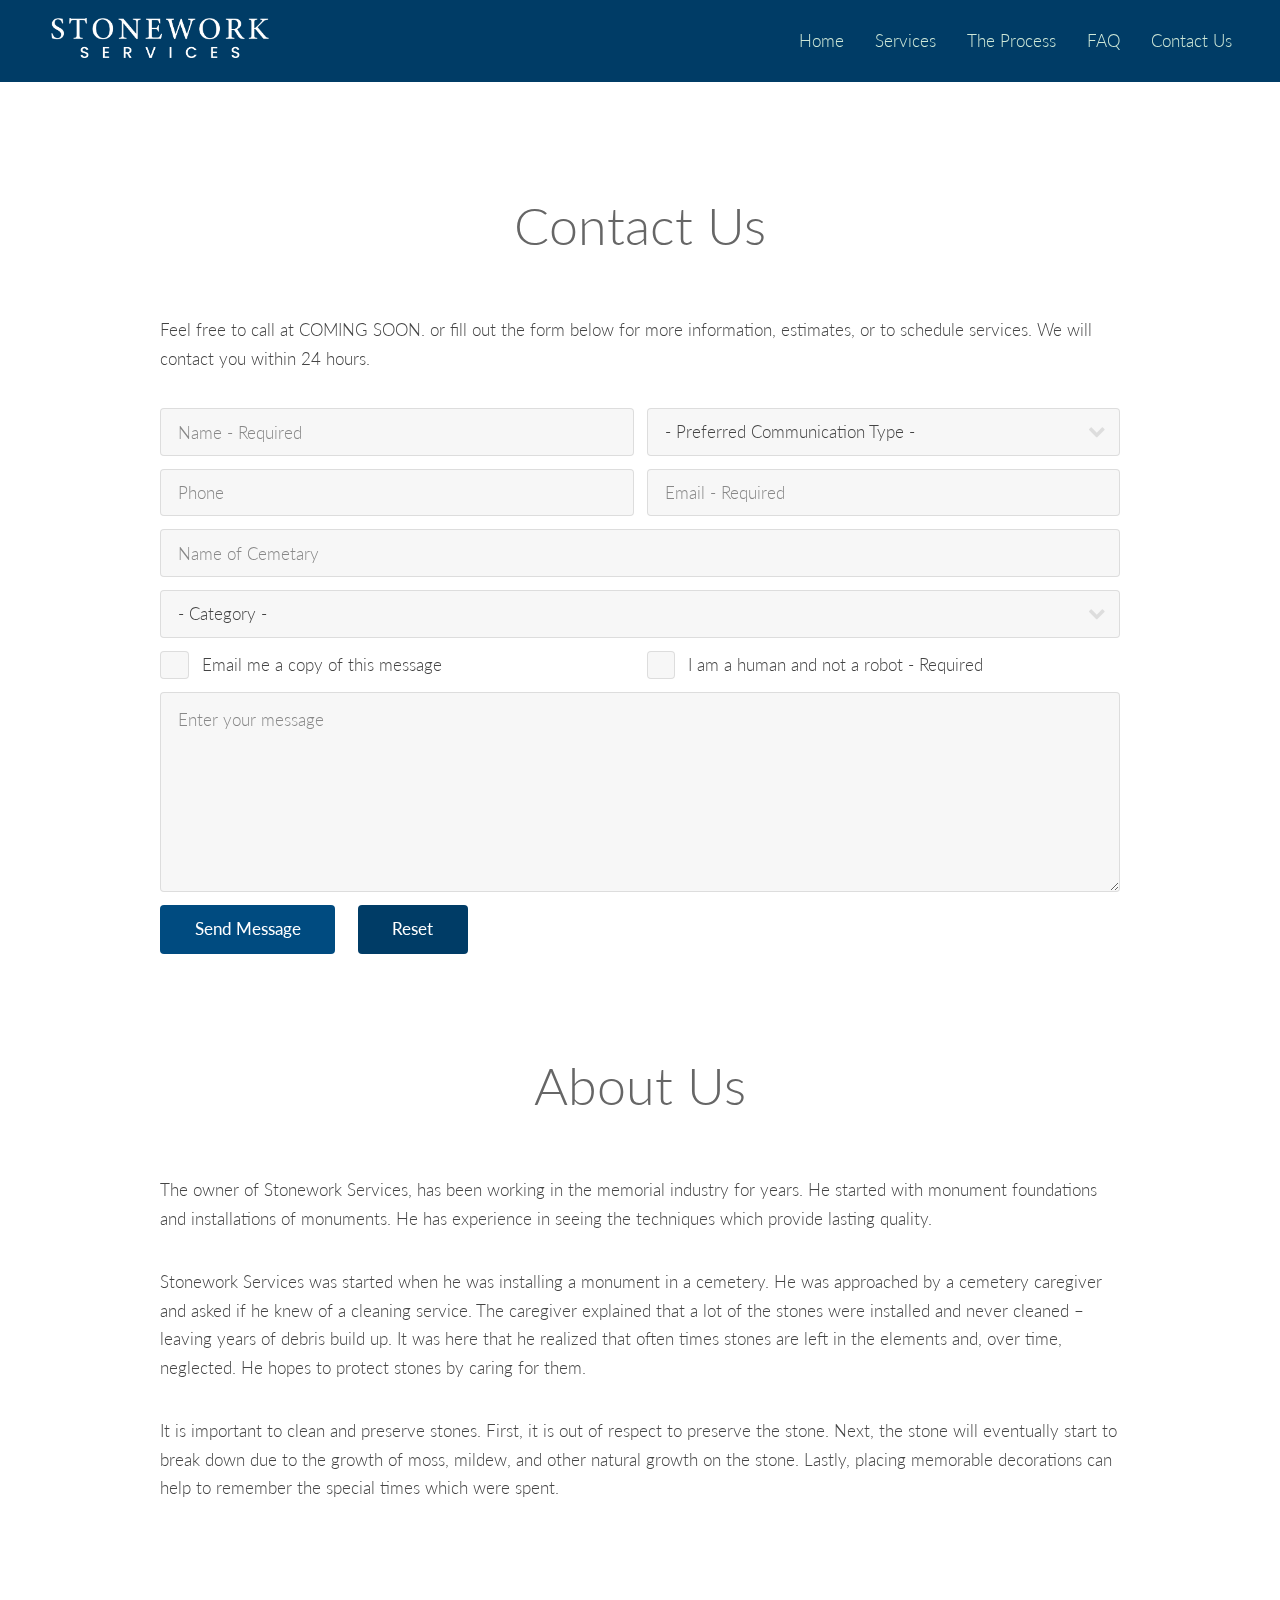
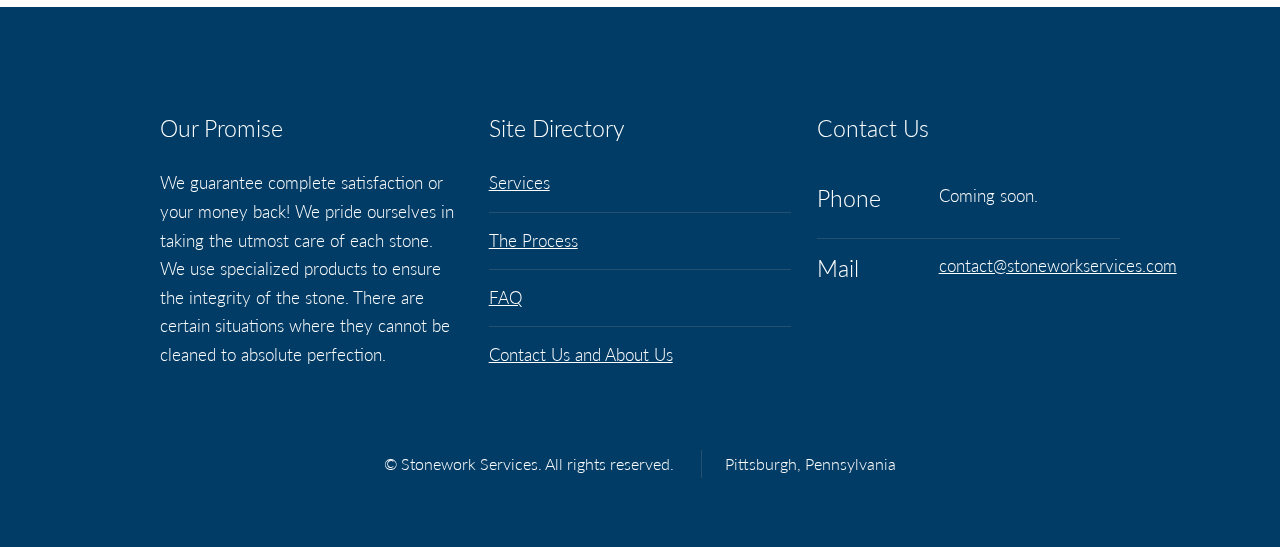
==== commit 5ec38db6: "phone" ====
--- a/contact.html
+++ b/contact.html
@@ -57,7 +57,7 @@
 						<h2>Contact Us</h2>
 					</header>
 					
-					<p>Feel free to call at (610) 350-1316 or fill out the form below for more information, estimates, or to schedule services. We will contact you within 24 hours.</p>
+					<p>Feel free to call at COMING SOON. or fill out the form below for more information, estimates, or to schedule services. We will contact you within 24 hours.</p>
 
 					<section>
 							<form action="https://submit-form.com/T52krwgD38Cz8SvROWW5u" method="POST">
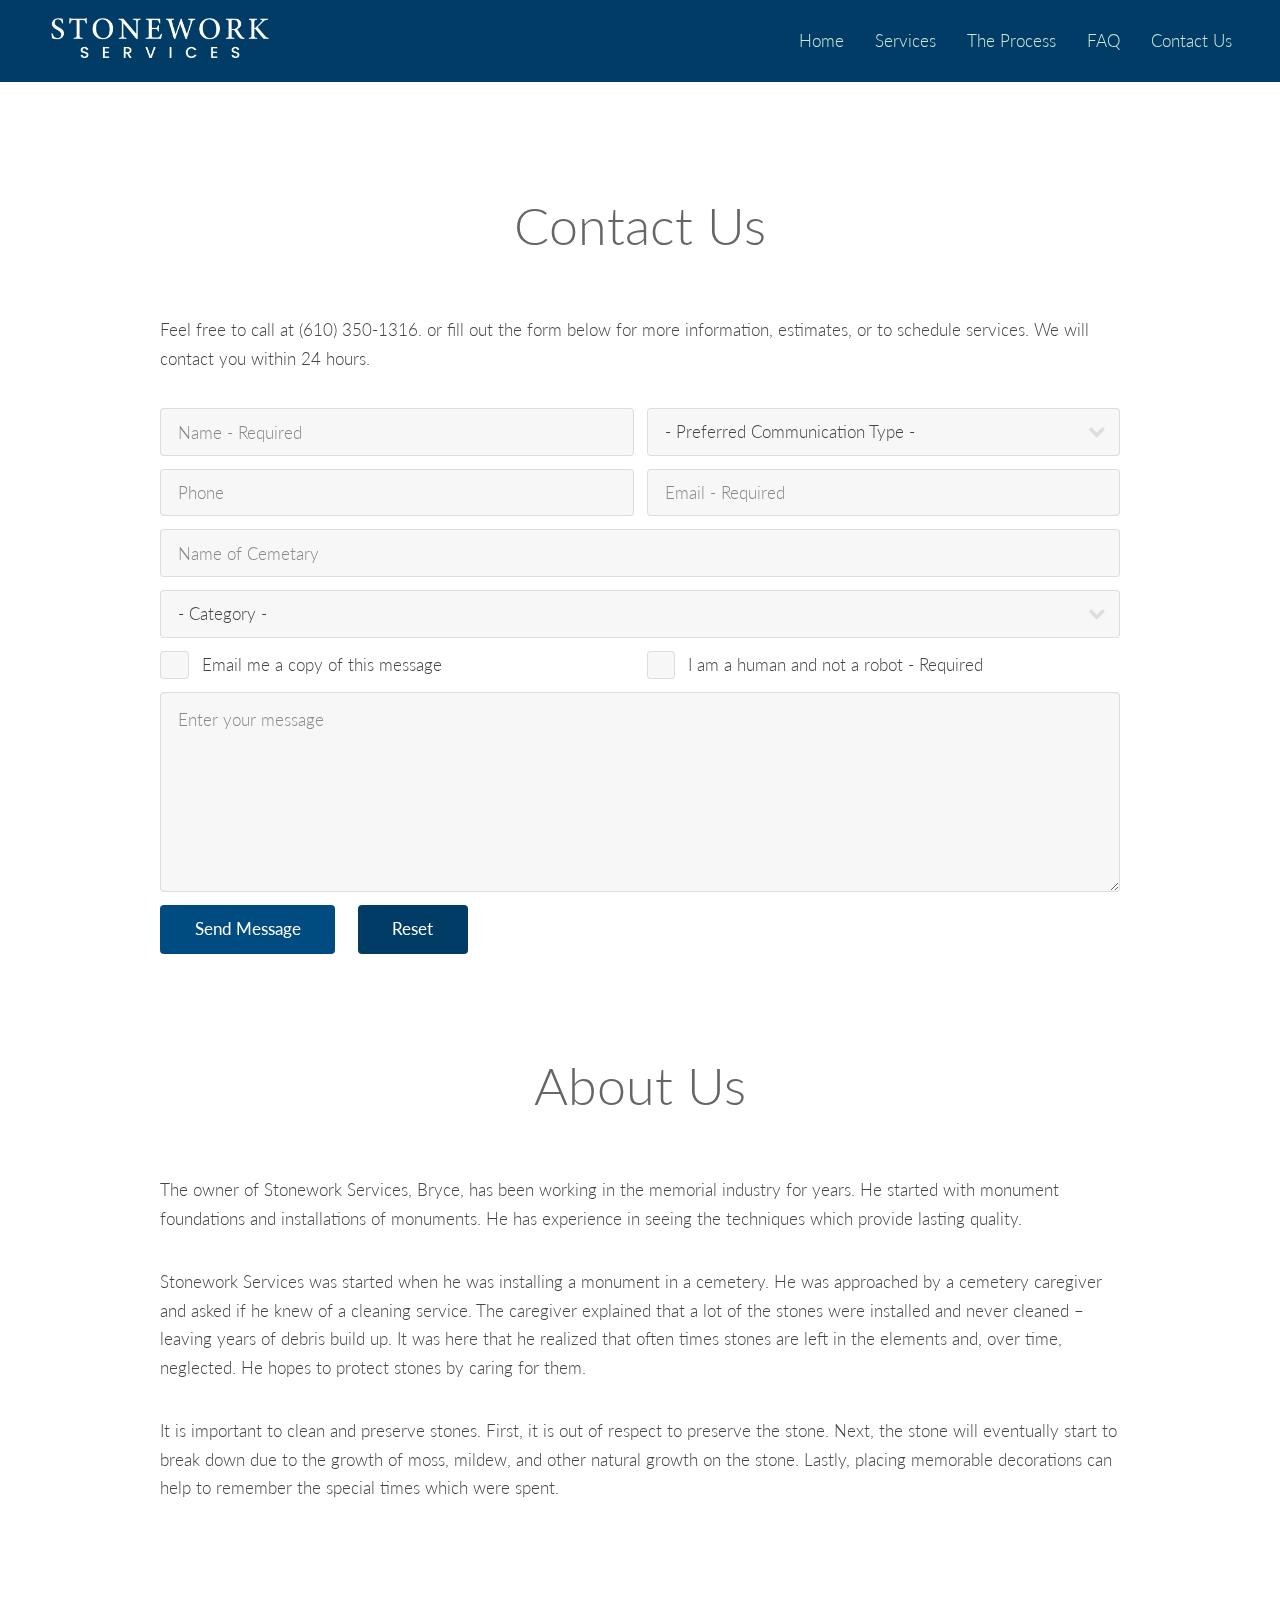
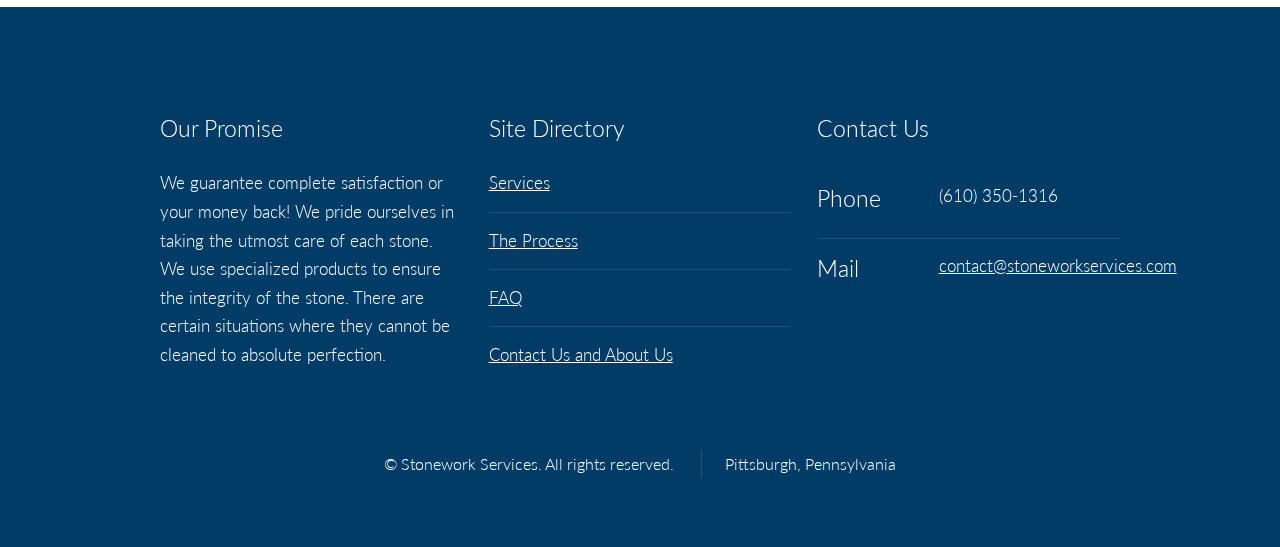
==== commit 0d848191: "phone add" ====
--- a/contact.html
+++ b/contact.html
@@ -57,7 +57,7 @@
 						<h2>Contact Us</h2>
 					</header>
 					
-					<p>Feel free to call at COMING SOON. or fill out the form below for more information, estimates, or to schedule services. We will contact you within 24 hours.</p>
+					<p>Feel free to call at (610) 350-1316. or fill out the form below for more information, estimates, or to schedule services. We will contact you within 24 hours.</p>
 
 					<section>
 							<form action="https://submit-form.com/T52krwgD38Cz8SvROWW5u" method="POST">
@@ -128,7 +128,7 @@
 						<h2>About Us</h2>
 					</header>
 					
-					<p>The owner of Stonework Services, has been working in the memorial industry for years. He started with monument foundations and installations of monuments. He has experience in seeing the techniques which provide lasting quality.</p>
+					<p>The owner of Stonework Services, Bryce, has been working in the memorial industry for years. He started with monument foundations and installations of monuments. He has experience in seeing the techniques which provide lasting quality.</p>
 					<p>Stonework Services was started when he was installing a monument in a cemetery. He was approached by a cemetery caregiver and asked if he knew of a cleaning service. The caregiver explained that a lot of the stones were installed and never cleaned – leaving years of debris build up. It was here that he realized that often times stones are left in the elements and, over time, neglected. He hopes to protect stones by caring for them.</p>
 					<p>It is important to clean and preserve stones. First, it is out of respect to preserve the stone. Next, the stone will eventually start to break down due to the growth of moss, mildew, and other natural growth on the stone. Lastly, placing memorable decorations can help to remember the special times which were spent.</p>
 				</div>
@@ -156,7 +156,7 @@
 							<ul class="tabular">
 								<li>
 									<h3>Phone</h3>
-									Coming soon.
+									(610) 350-1316
 								</li>							
 								<li>
 									<h3>Mail</h3>
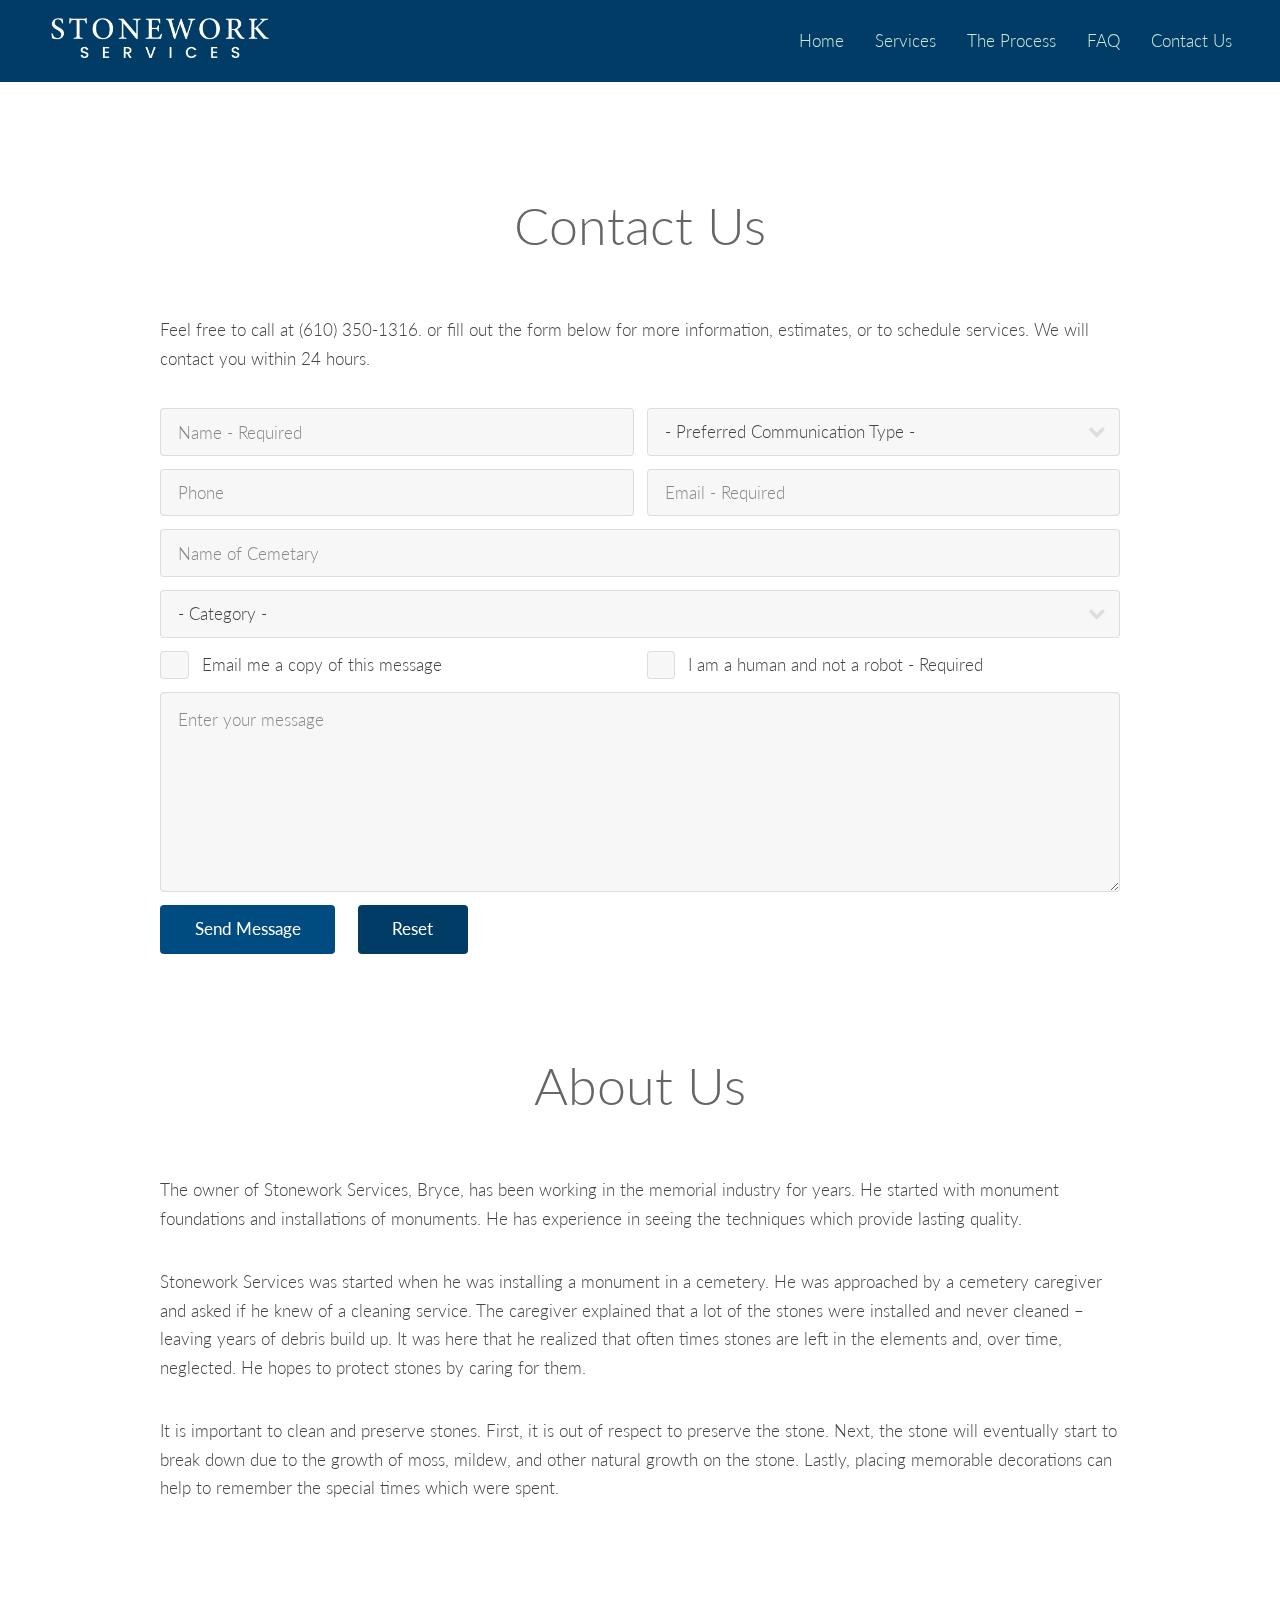
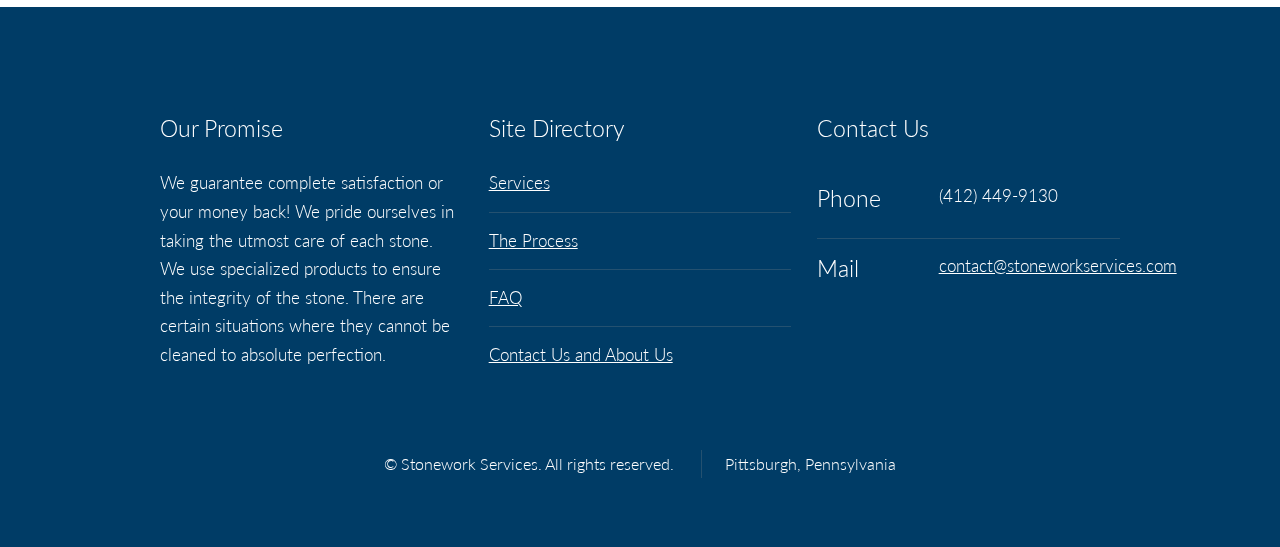
==== commit 129096a9: "new phone number" ====
--- a/contact.html
+++ b/contact.html
@@ -156,7 +156,7 @@
 							<ul class="tabular">
 								<li>
 									<h3>Phone</h3>
-									(610) 350-1316
+									(412) 449-9130
 								</li>							
 								<li>
 									<h3>Mail</h3>
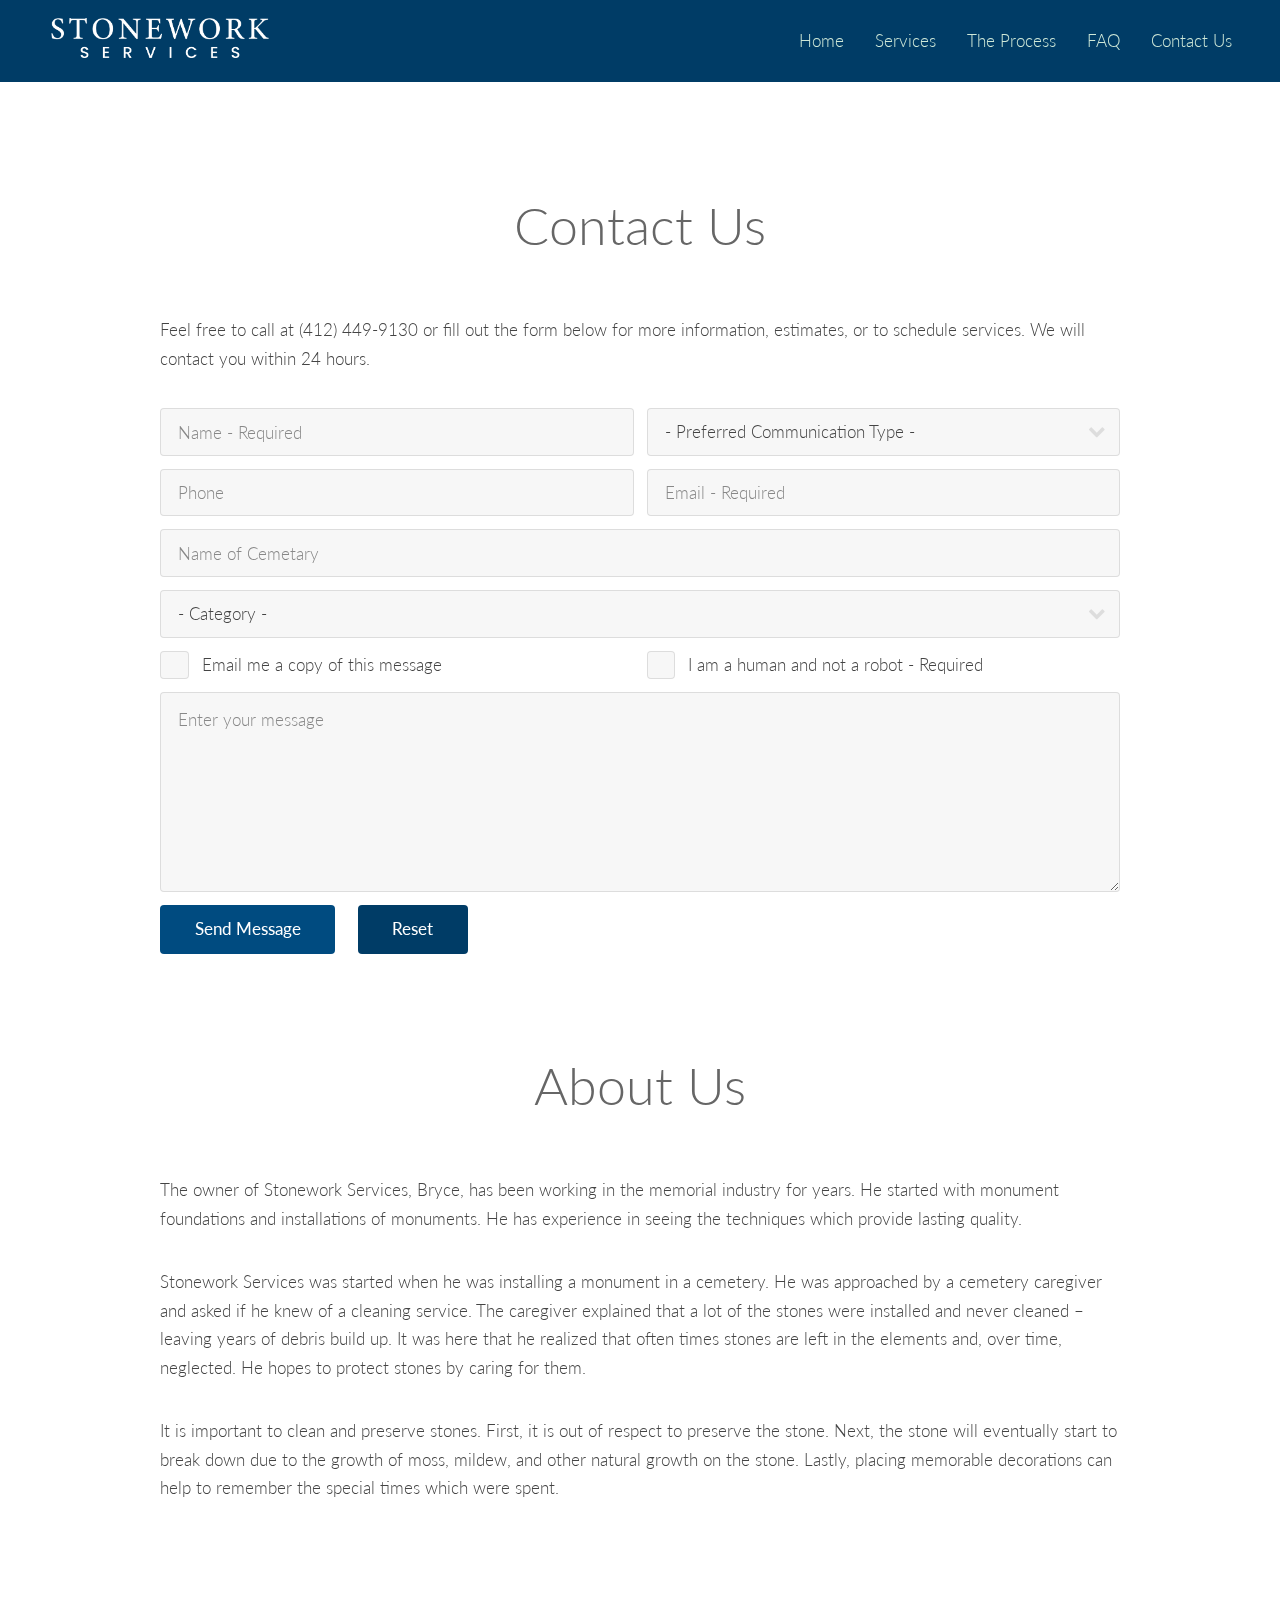
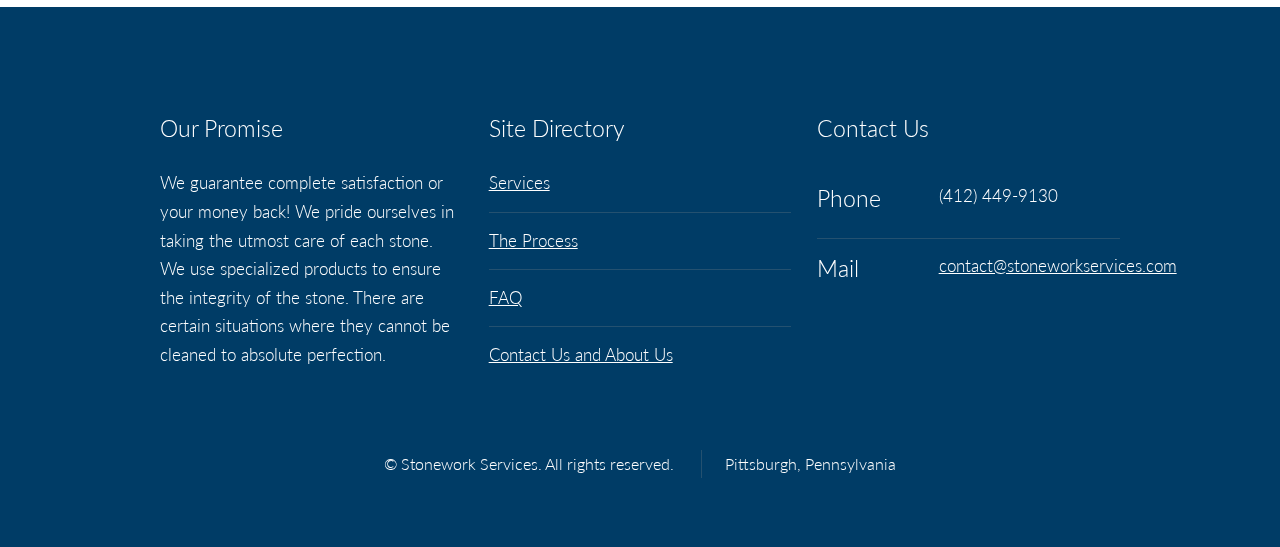
==== commit 4e0bfbb0: "Update contact.html" ====
--- a/contact.html
+++ b/contact.html
@@ -57,7 +57,7 @@
 						<h2>Contact Us</h2>
 					</header>
 					
-					<p>Feel free to call at (610) 350-1316. or fill out the form below for more information, estimates, or to schedule services. We will contact you within 24 hours.</p>
+					<p>Feel free to call at (412) 449-9130 or fill out the form below for more information, estimates, or to schedule services. We will contact you within 24 hours.</p>
 
 					<section>
 							<form action="https://submit-form.com/T52krwgD38Cz8SvROWW5u" method="POST">
